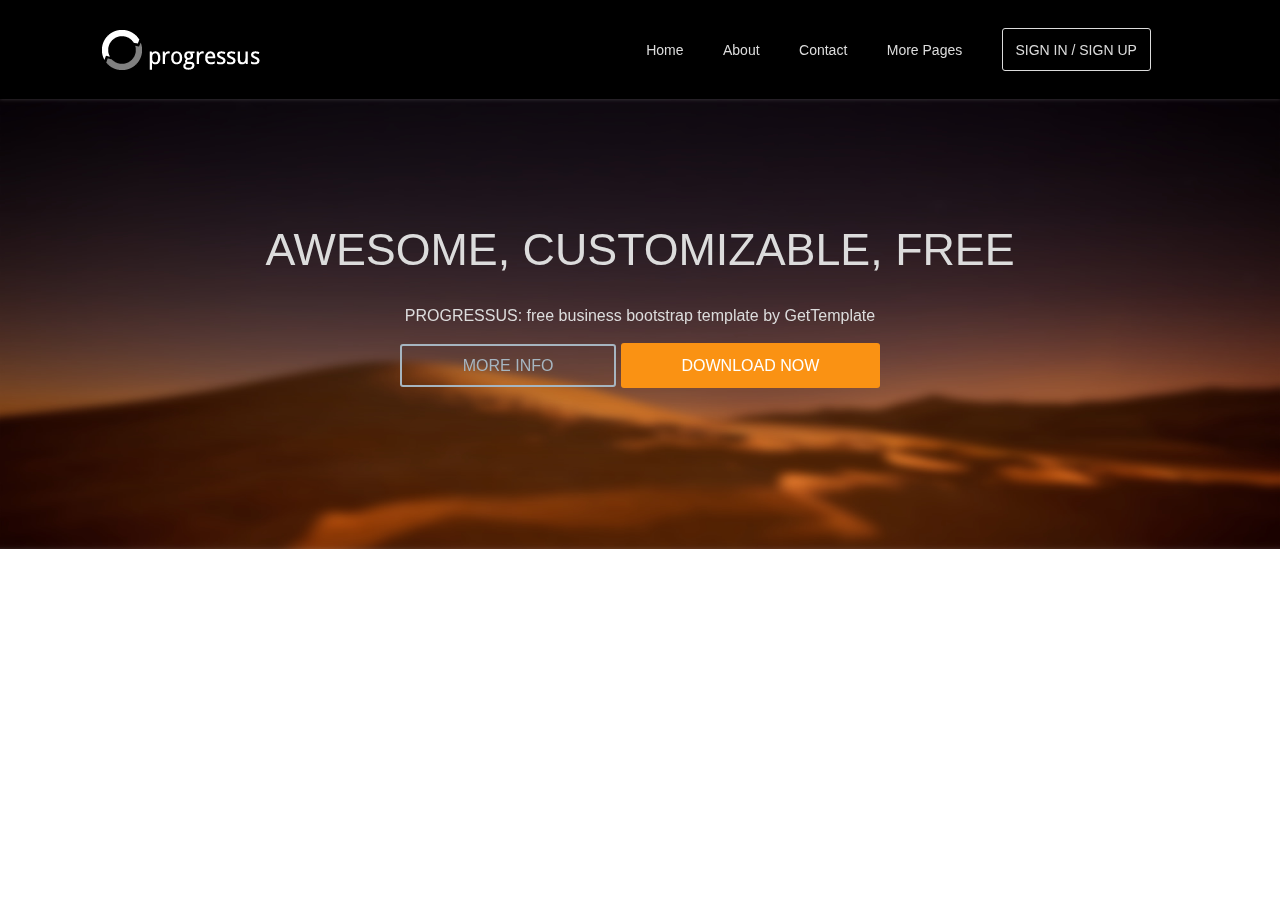
==== index.html @ 8776e98a "first commit" ====
<!DOCTYPE html>
<html lang="pt-br">
<head>
    <meta charset="UTF-8">
    <meta http-equiv="X-UA-Compatible" content="IE=edge">
    <meta name="viewport" content="width=device-width, initial-scale=1.0">
    <link rel="stylesheet" href="style.css">
    <title>Progressus</title>
</head>
<body>
    <div class="navbar">
        <img src="assets/logo.png" alt="logo Progressus">

        <div class="navbarLinks">
            <ul class="links">
                <li>
                    <a href="#"> Home</a>
                </li>
                <li>
                    <a href="#">About</a>
                </li>
                <li>
                    <a href="#">Contact</a>
                </li>
                <li>
                    <a href="#">More Pages</a>
                </li>

                <li>
                    <a href="#" class="userLink">SIGN IN / SIGN UP</a>
                </li>
            </ul>       
        </div>
    </div>

    <header>
        <img src="assets/bg_header.jpg" alt="backgound image">
        <div class="headerContainer">
            <h2>AWESOME, CUSTOMIZABLE, FREE</h2>
            <p><span>PROGRESSUS: </span> free business bootstrap template by GetTemplate</p>
            <p class="linksBg"><a href="#" class="moreInfo">MORE INFO</a> <a href="#" class="downNow">DOWNLOAD NOW</a></p>
        </div>
    </header>
</body>
</html>
---- style.css ----
* {
    margin: 0;
    padding: 0;
    box-sizing: border-box;
    text-decoration: none;
    font-family: sans-serif;
}

body {
    height: 100vh;
}

.navbar {
    height: 6.2rem;

    display: flex;
    justify-content: space-between;
    align-items: center;

    padding: 10px 6.35rem;


    background: black;

    box-shadow: 0px 0px 4px rgba(255, 255, 255, 0.171);
}



.navbarLinks {
    width: 35rem;

}

.links {
    width: 100%;
    padding: 1rem;

    display: flex;
    justify-content: space-around;
    align-items: center;
    gap: 1rem;

    font-size: 14px;

}

.links a {
    color: gainsboro;
}

.links a:hover {
    padding-bottom: 1rem;

    color: white;
    border-bottom:1px solid white;
}

.userLink {
    padding: .8rem;

    border: 1px solid gainsboro;

    color: gainsboro;
    border-radius: 3px;
}

.userLink:hover {
    padding-bottom: 0px;
    color: white;
    border: 1px solid white;
}


/*
############## header ################
*/

header {    
    width: 100%;
    height: 450px;

    display: flex;
    align-items: center;
    justify-content: center;
}

header img {
    width: 100%;
    height: 450px;

    position: fixed;

    z-index: -1;
}

.headerContainer {
    height: 200px;
    padding: 0 10px;

    display: flex;
    flex-direction: column;
    gap: 2rem;
}

.headerContainer h2 {
    font-size: 2.8rem;
    font-weight: lighter;

    
    color: gainsboro;
}

.headerContainer p {

    text-align: center;
    color: gainsboro;
}

.moreInfo {
    padding: .7rem 3.8rem;
    

    color: #A6B5C0;

    border-radius: 3px;
    border: 2px solid #A6B5C0;
}

.moreInfo:hover{
    color: white;
    border: 2px solid white;
}

.downNow {
    padding: .89rem 3.8rem;

    background: #fa9213;
    color: rgb(255, 255, 255);

    border-radius: 3px;
}

.downNow:hover {
    background-color: #FF9B22;
}
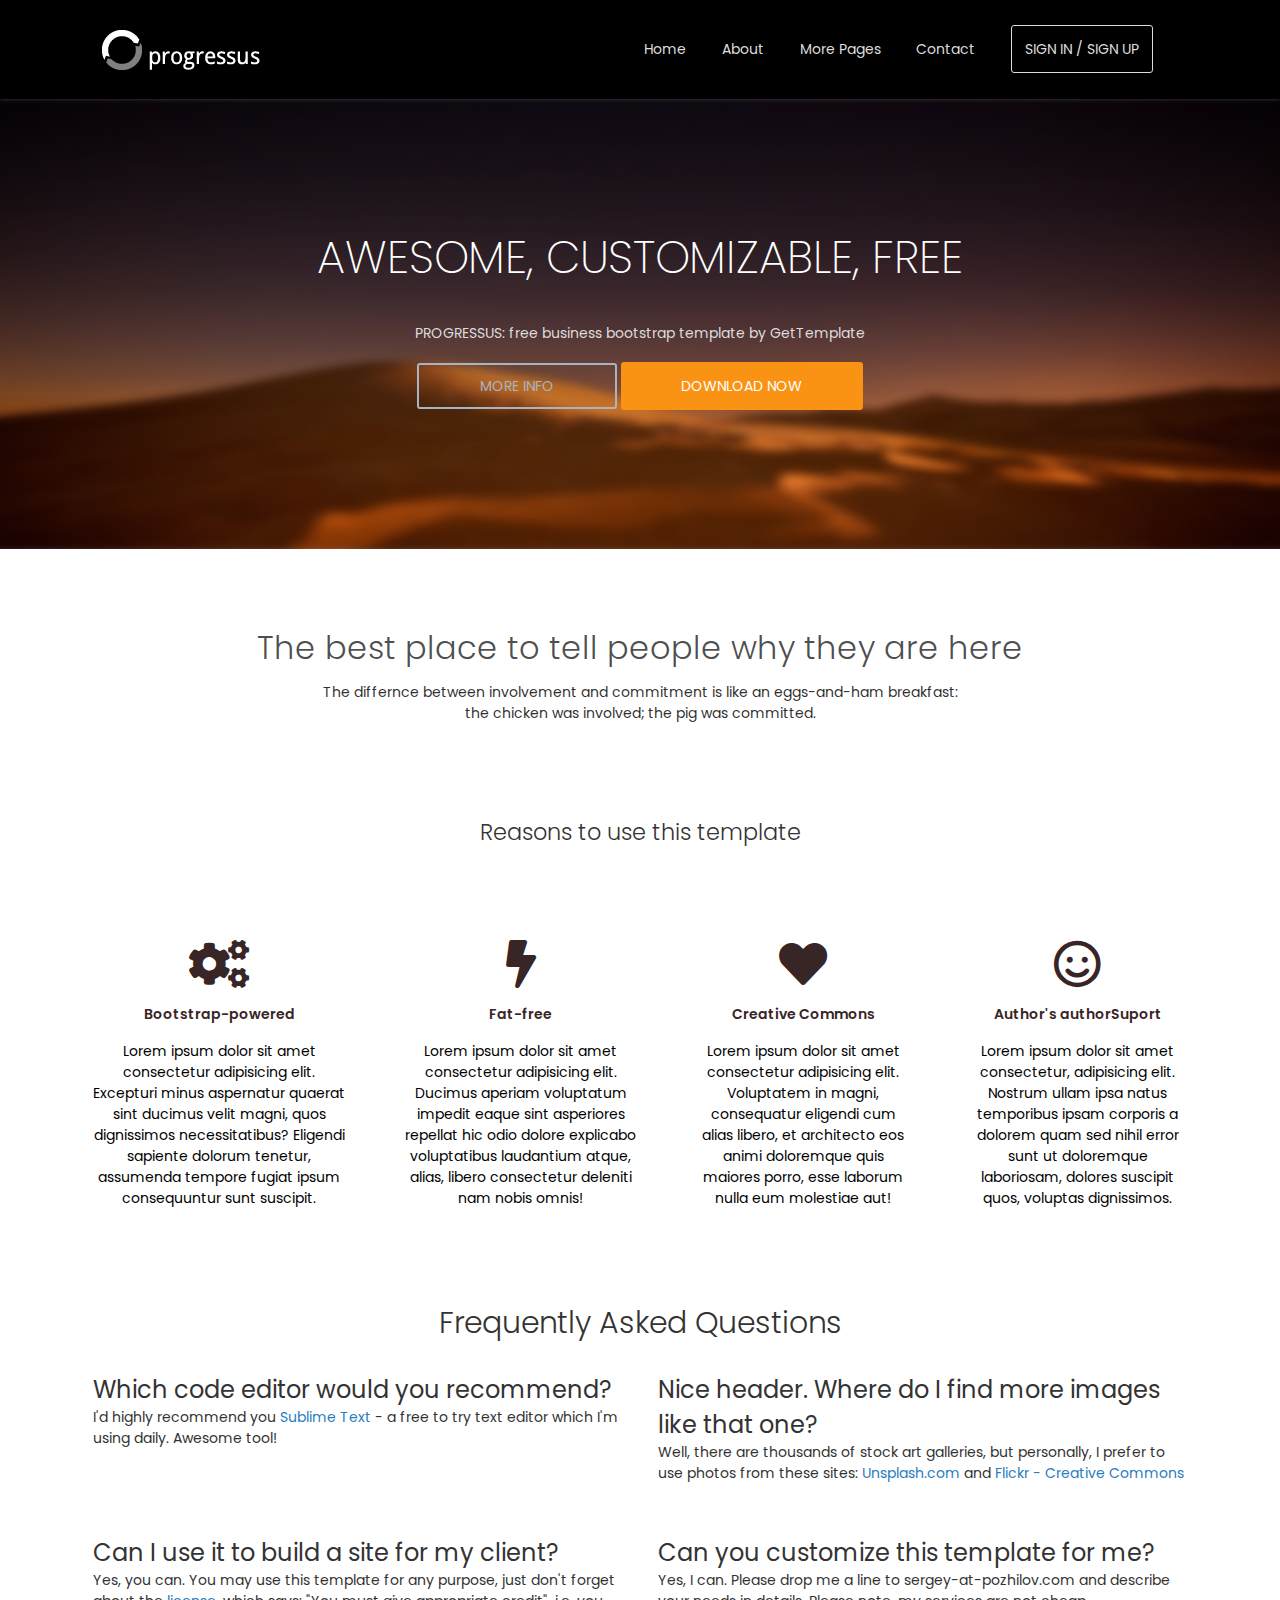
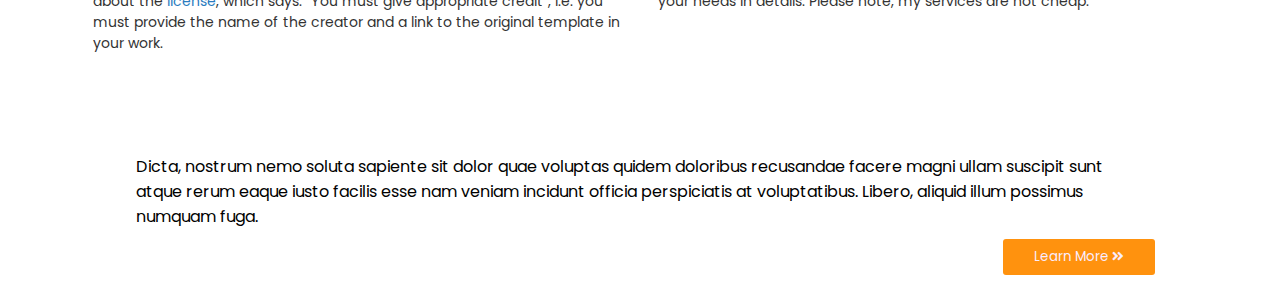
==== commit 34e3be8f: "home page complete" ====
--- a/index.html
+++ b/index.html
@@ -5,6 +5,9 @@
     <meta http-equiv="X-UA-Compatible" content="IE=edge">
     <meta name="viewport" content="width=device-width, initial-scale=1.0">
     <link rel="stylesheet" href="style.css">
+    <link rel="shortcut icon" href="assets/gt_favicon.png" type="image/x-icon">
+    <link rel="stylesheet" href="https://cdnjs.cloudflare.com/ajax/libs/font-awesome/5.11.2/css/all.css">
+
     <title>Progressus</title>
 </head>
 <body>
@@ -20,10 +23,10 @@
                     <a href="#">About</a>
                 </li>
                 <li>
-                    <a href="#">Contact</a>
+                    <a href="#">More Pages</a>
                 </li>
                 <li>
-                    <a href="#">More Pages</a>
+                    <a href="#">Contact</a>
                 </li>
 
                 <li>
@@ -32,7 +35,7 @@
             </ul>       
         </div>
     </div>
-
+    
     <header>
         <img src="assets/bg_header.jpg" alt="backgound image">
         <div class="headerContainer">
@@ -41,5 +44,78 @@
             <p class="linksBg"><a href="#" class="moreInfo">MORE INFO</a> <a href="#" class="downNow">DOWNLOAD NOW</a></p>
         </div>
     </header>
+
+    <Section class="infoPlace">
+        <div class="textInfoPlace">
+            <h2>The best place to tell people why they are here</h2>
+            <p>The differnce between involvement and commitment is like an eggs-and-ham breakfast: <br>the chicken was involved; the pig was committed.</p>
+        </div>
+    </Section>
+
+    <section class="reasonsUseTemplate">
+        <h3>Reasons to use this template</h3>
+        <div class="reasonsContainer">
+            <div class="bootstrapPowered">
+                <i class="fas fa-cogs"></i>
+                <h4>
+                    Bootstrap-powered
+                </h4>
+                <p>Lorem ipsum dolor sit amet consectetur adipisicing elit. Excepturi minus aspernatur quaerat sint ducimus velit magni, quos dignissimos necessitatibus? Eligendi sapiente dolorum tenetur, assumenda tempore fugiat ipsum consequuntur sunt suscipit.</p>
+            </div>
+            <div class="fatFree">
+                <i class="fas fa-bolt"></i>
+                <h4>
+                    Fat-free
+                </h4>
+                <p>Lorem ipsum dolor sit amet consectetur adipisicing elit. Ducimus aperiam voluptatum impedit eaque sint asperiores repellat hic odio dolore explicabo voluptatibus laudantium atque, alias, libero consectetur deleniti nam nobis omnis!</p>
+            </div>
+            <div class="creativeCommons">
+                <i class="fas fa-heart"></i>
+                <h4>
+                    Creative Commons
+                </h4>
+                <p>Lorem ipsum dolor sit amet consectetur adipisicing elit. Voluptatem in magni, consequatur eligendi cum alias libero, et architecto eos animi doloremque quis maiores porro, esse laborum nulla eum molestiae aut!</p>
+            </div>
+            <div class="authorSuport">
+                <i class="far fa-smile"></i>
+                <h4>
+                    Author's authorSuport
+                </h4>
+                <p>Lorem ipsum dolor sit amet consectetur, adipisicing elit. Nostrum ullam ipsa natus temporibus ipsam corporis a dolorem quam sed nihil error sunt ut doloremque laboriosam, dolores suscipit quos, voluptas dignissimos.</p>
+            </div>
+        </div>
+    </section>
+
+    <section class="frequentlyQuestions">
+        <h2>Frequently Asked Questions</h2>
+        <div class="questionsContainer">
+            <div>
+                <h4>Which code editor would you recommend?</h4>
+                <p>I'd highly recommend you <a href="http://www.sublimetext.com/">Sublime Text</a> - a free to try text editor which I'm using daily. Awesome tool!</p>
+            </div>
+
+            <div>
+                <h4>Nice header. Where do I find more images like that one?</h4>
+                <p>Well, there are thousands of stock art galleries, but personally, I prefer to use photos from these sites: <a href="https://unsplash.com/">Unsplash.com</a> and <a href="https://www.flickr.com/creativecommons/by-2.0/tags/">Flickr - Creative Commons</a></p>
+            </div>
+
+            <div>
+                <h4>Can I use it to build a site for my client?</h4>
+                <p>Yes, you can. You may use this template for any purpose, just don't forget about the <a href="https://creativecommons.org/licenses/by/3.0/">license</a>, which says: "You must give appropriate credit", i.e. you must provide the name of the creator and a link to the original template in your work.</p>
+            </div>
+
+            <div>
+                <h4>Can you customize this template for me?</h4>
+                <p>Yes, I can. Please drop me a line to sergey-at-pozhilov.com and describe your needs in details. Please note, my services are not cheap.</p>
+            </div>
+        </div>
+    </section>
+
+    <section class="learnMore">
+        <div class="learnMoreContainer">
+            <p>Dicta, nostrum nemo soluta sapiente sit dolor quae voluptas quidem doloribus recusandae facere magni ullam suscipit sunt atque rerum eaque iusto facilis esse nam veniam incidunt officia perspiciatis at voluptatibus. Libero, aliquid illum possimus numquam fuga.</p>
+            <button type="button">Learn More <i class="fas fa-angle-double-right"></i></button>
+        </div>
+    </section>
 </body>
 </html>--- a/style.css
+++ b/style.css
@@ -1,9 +1,11 @@
+@import url('https://fonts.googleapis.com/css2?family=Poppins:ital,wght@0,100;0,200;0,300;0,400;0,500;1,100;1,200;1,300;1,400&display=swap');
+
 * {
     margin: 0;
     padding: 0;
     box-sizing: border-box;
     text-decoration: none;
-    font-family: sans-serif;
+    font-family: 'Poppins', sans-serif;
 }
 
 body {
@@ -12,6 +14,7 @@
 
 .navbar {
     height: 6.2rem;
+    width: 100%;
 
     display: flex;
     justify-content: space-between;
@@ -19,8 +22,10 @@
 
     padding: 10px 6.35rem;
 
-
-    background: black;
+    /* position: fixed; */
+
+
+    background: rgb(0, 0, 0);
 
     box-shadow: 0px 0px 4px rgba(255, 255, 255, 0.171);
 }
@@ -66,7 +71,7 @@
 }
 
 .userLink:hover {
-    padding-bottom: 0px;
+    padding: 1rem .8rem;
     color: white;
     border: 1px solid white;
 }
@@ -89,7 +94,7 @@
     width: 100%;
     height: 450px;
 
-    position: fixed;
+    position: absolute;
 
     z-index: -1;
 }
@@ -105,14 +110,14 @@
 
 .headerContainer h2 {
     font-size: 2.8rem;
-    font-weight: lighter;
+    font-weight: 200;
 
     
-    color: gainsboro;
+    color: rgb(255, 255, 255);
 }
 
 .headerContainer p {
-
+    font-size: 14px;
     text-align: center;
     color: gainsboro;
 }
@@ -143,4 +148,185 @@
 
 .downNow:hover {
     background-color: #FF9B22;
+}
+
+/*
+########## INFO THE PLACE #########
+*/
+
+.infoPlace {
+    height: 250px; 
+    width: 100%;
+}
+
+.textInfoPlace {
+    height: 100%;
+    width: 100%;
+
+    display: flex;
+    flex-direction: column;
+    justify-content: center;
+    align-items: center;
+    gap: 10px;
+
+    text-align: center;
+}
+
+.textInfoPlace h2 {
+    font-weight: 300;
+    font-size: 2rem;
+
+    color: rgba(0, 0, 0, 0.712);
+}
+
+.textInfoPlace p {
+    font-size: 14px;
+
+    color: rgba(0, 0, 0, 0.836);
+
+
+}
+
+/*
+############## MORE INFOMATIONS ##################
+*/
+
+.reasonsUseTemplate {
+    width: 100%;
+    height: 450px;
+    padding: 1rem 5rem;
+}
+
+
+.reasonsUseTemplate h3 {
+    font-weight: 300;
+    font-size: 1.4rem;
+    text-align: center;
+    color: #333333;
+}
+
+
+.reasonsUseTemplate i {
+    font-size: 3rem;
+    color: #382526;
+}
+
+.reasonsUseTemplate h4 {
+    text-align: center;
+    font-weight: 600;
+    color: #382526;
+}
+
+.reasonsContainer {
+    height: 450px;
+    width: 100%;
+
+    display: flex;
+    justify-content: center;
+    align-items: center;
+    gap: 2rem;
+}
+
+.reasonsContainer div {
+    padding: 10px;
+
+    display: flex;
+    flex-direction: column;
+    align-items: center;
+    gap: 1rem;
+
+    font-size: 14px;
+    text-align: center;
+}
+
+
+/*
+############## FREQUENTLY QUESTIONS #########################
+*/
+
+.frequentlyQuestions {
+    padding: 2rem 0;
+    display: flex;
+    flex-direction: column;
+    align-items: center;
+    gap: 1rem;
+
+    margin-top: 1.2rem;
+}
+
+.frequentlyQuestions h2 {
+    font-weight: 300;
+    font-size: 30px;
+    color: #333333;
+}
+.questionsContainer {
+    padding: 0 5.2rem;
+
+    display: grid; 
+    grid-template-columns: 1fr 1fr; 
+    grid-template-rows: 1fr 1fr; 
+    gap: 1.5rem 1rem;
+}
+
+.questionsContainer > div{
+    padding: 10px;
+
+    text-align: left;
+} 
+
+.questionsContainer > div > h4 {
+    font-size: 24px;
+    font-weight: 400;
+
+    color: #333333;
+}
+
+.questionsContainer > div > p {
+    font-size: 14px;
+    color: #333333;
+}
+
+.questionsContainer > div > p > a {
+    color: #2a7cc0;
+}
+
+/*
+################### LEARN MORE ##################
+*/
+
+.learnMore {
+    margin: 3rem 0;
+}
+
+.learnMoreContainer {
+    padding: 10px 8.5rem;
+    position: absolute;
+}
+
+.learnMoreContainer button {
+    width: 9.5rem;
+    height: 2.2rem;
+    margin-top: 10px;
+
+    display: flex;
+    justify-content: center;
+    align-items: center;
+    gap: 3px;
+
+
+    position: relative;
+    left: 86%;
+
+    border: none;
+    border-radius: 3px;
+
+    background: #FF920E;
+    color: #FAECFF;
+
+    cursor: pointer;
+}
+
+
+.learnMoreContainer button:hover {
+    color: white;
 }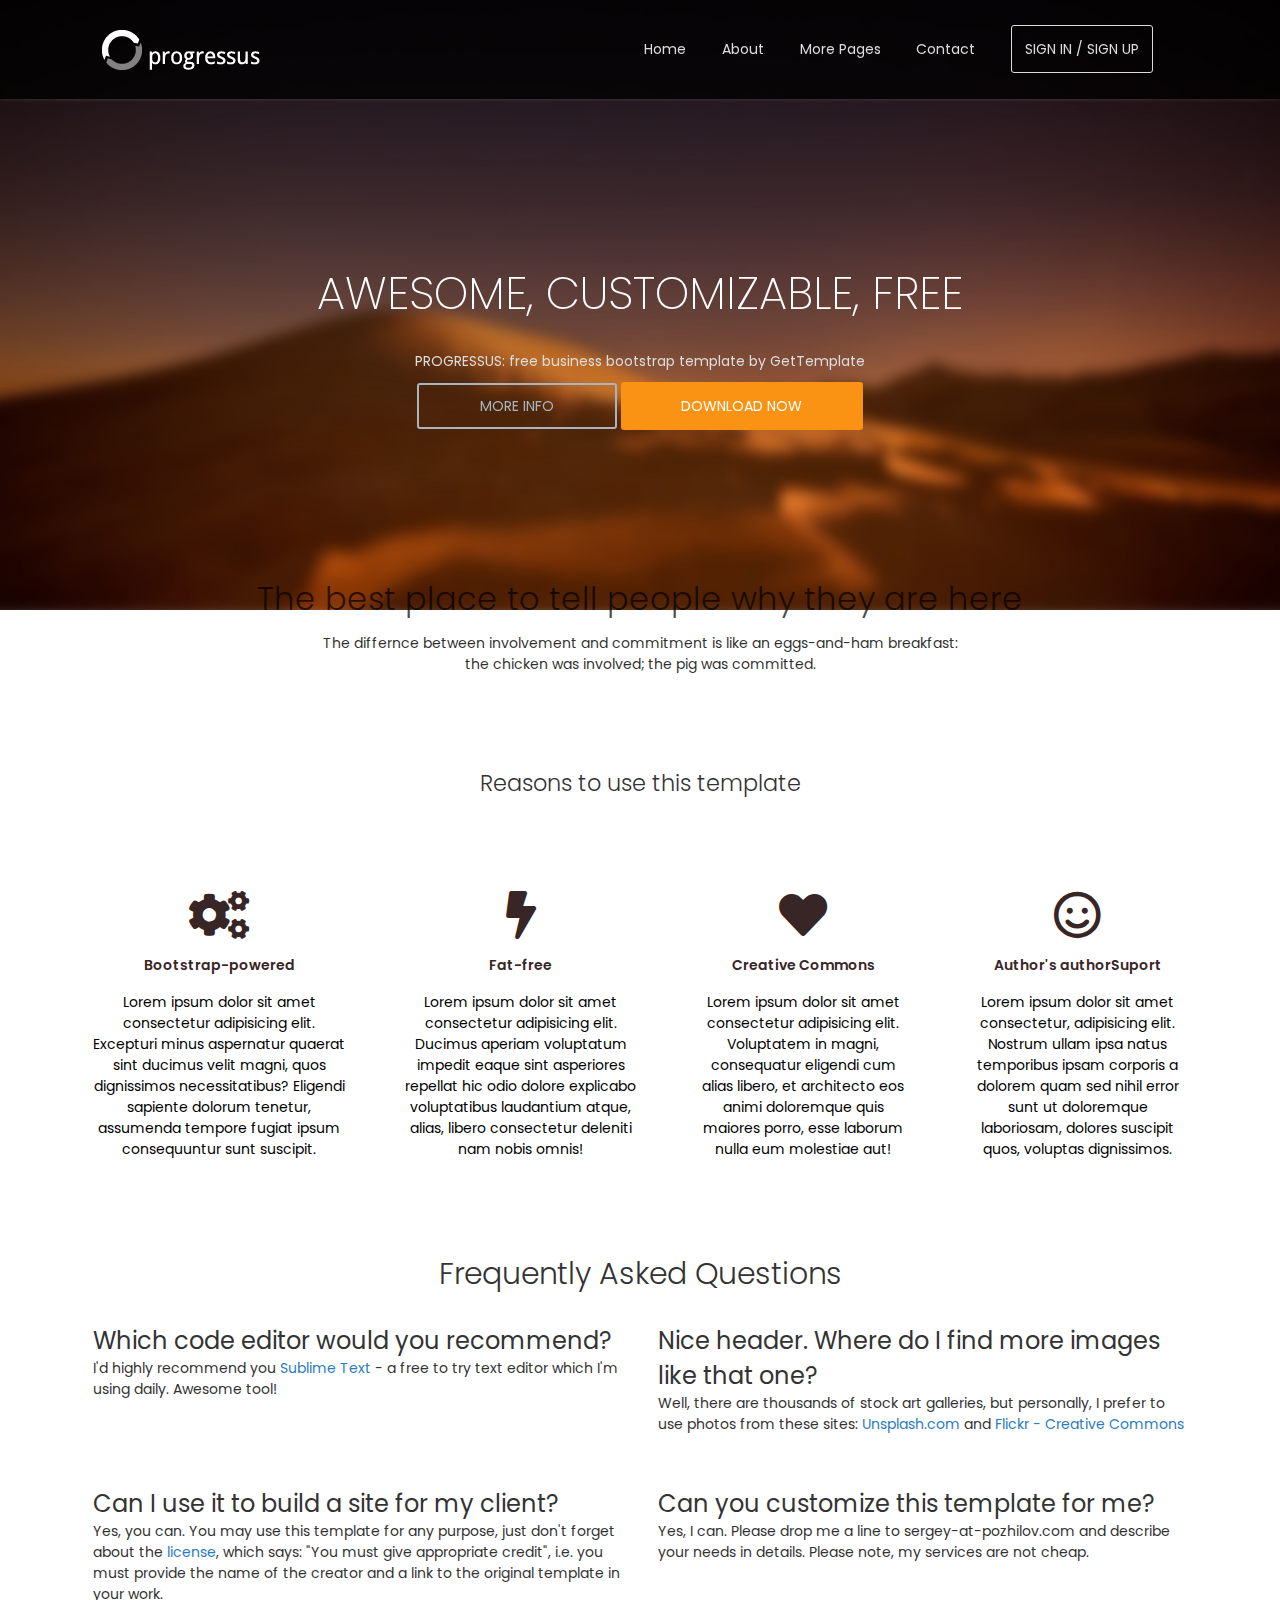
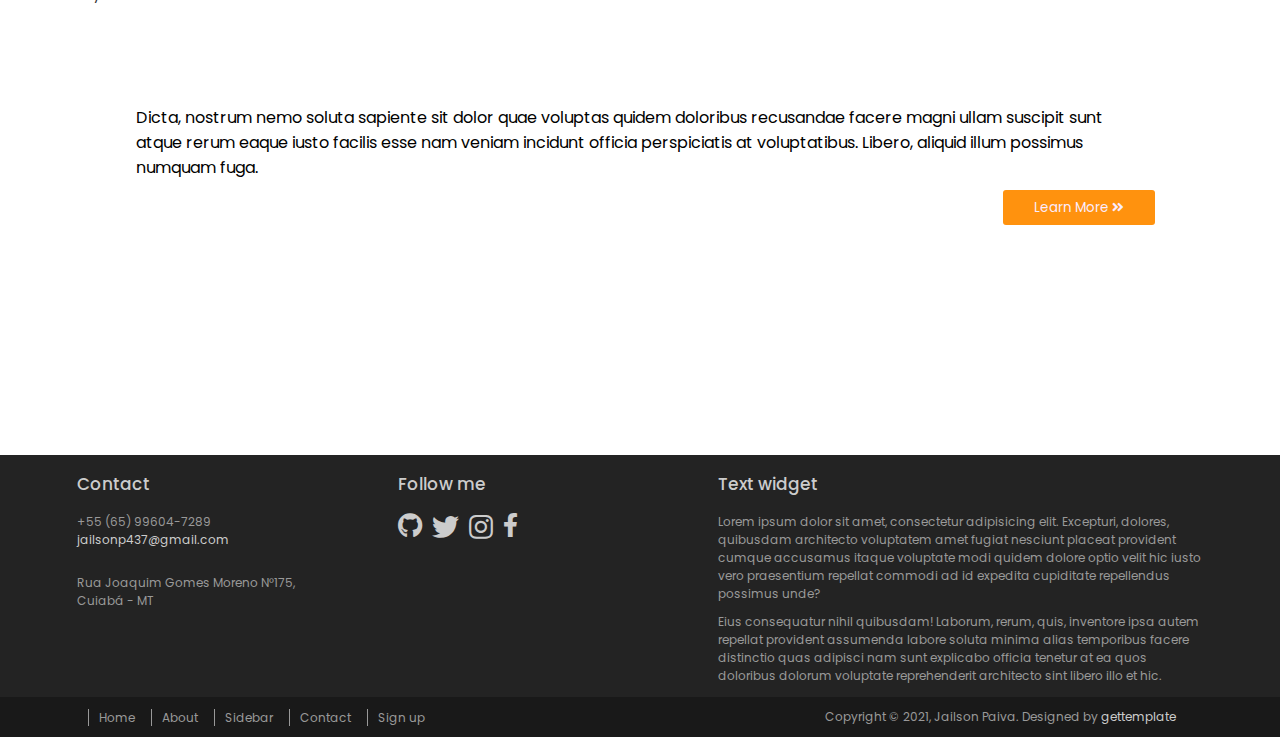
==== commit fe18e98a: "Footer add" ====
--- a/index.html
+++ b/index.html
@@ -117,5 +117,51 @@
             <button type="button">Learn More <i class="fas fa-angle-double-right"></i></button>
         </div>
     </section>
+
+    <footer>
+        <section class="containerContact">
+            <h3>Contact</h3>
+
+            <div class="contacts">
+                <p>+55 (65) 99604-7289</p>
+                <p><a href="#">
+                    jailsonp437@gmail.com
+                </a></p>
+                <br>
+                <p>Rua Joaquim Gomes Moreno N°175, Cuiabá - MT</p>
+            </div>
+        </section>
+
+        <section class="socialMidea">
+            <h3>Follow me</h3>
+
+            <div class="socialIcons">
+                <i class="fab fa-github"></i>
+                <i class="fab fa-twitter"></i>
+                <i class="fab fa-instagram"></i>
+                <i class="fab fa-facebook-f"></i>
+            </div>
+        </section>
+
+        <section class="containerTextWidget">
+            <h3>Text widget</h3>
+            <p>Lorem ipsum dolor sit amet, consectetur adipisicing elit. Excepturi, dolores, quibusdam architecto voluptatem amet fugiat nesciunt placeat provident cumque accusamus itaque voluptate modi quidem dolore optio velit hic iusto vero praesentium repellat commodi ad id expedita cupiditate repellendus possimus unde?</p>
+            <p>Eius consequatur nihil quibusdam! Laborum, rerum, quis, inventore ipsa autem repellat provident assumenda labore soluta minima alias temporibus facere distinctio quas adipisci nam sunt explicabo officia tenetur at ea quos doloribus dolorum voluptate reprehenderit architecto sint libero illo et hic.</p>
+        </section>
+
+        <section class="bottomBar">
+            <ul>
+                <li><a href="#">Home</a></li>
+                <li><a href="#">About</a></li>
+                <li><a href="#">Sidebar</a></li>
+                <li><a href="#">Contact</a></li>
+                <li><a href="#">Sign up</a></li>
+            </ul>
+
+            <div class="copyright">
+                <p>Copyright &copy; 2021, Jailson Paiva. Designed by <a href="https://www.gettemplate.com/">gettemplate</a></p>
+            </div>
+        </section>
+    </footer>
 </body>
 </html>--- a/style.css
+++ b/style.css
@@ -22,10 +22,10 @@
 
     padding: 10px 6.35rem;
 
-    /* position: fixed; */
-
-
-    background: rgb(0, 0, 0);
+    position: fixed;
+
+
+    background: rgba(0, 0, 0, 0.76);
 
     box-shadow: 0px 0px 4px rgba(255, 255, 255, 0.171);
 }
@@ -47,11 +47,13 @@
     gap: 1rem;
 
     font-size: 14px;
+    list-style: none;
 
 }
 
 .links a {
     color: gainsboro;
+    transition: .5s ease;
 }
 
 .links a:hover {
@@ -83,7 +85,7 @@
 
 header {    
     width: 100%;
-    height: 450px;
+    height: 500px;
 
     display: flex;
     align-items: center;
@@ -92,20 +94,26 @@
 
 header img {
     width: 100%;
-    height: 450px;
+    height: 80%;
 
     position: absolute;
 
+
     z-index: -1;
 }
 
 .headerContainer {
+    width: 100%;
     height: 200px;
     padding: 0 10px;
 
-    display: flex;
+    position: relative;
+    top: 22%;
+
+    display: flex;
+    align-items: center;
     flex-direction: column;
-    gap: 2rem;
+    gap: 1.5rem;
 }
 
 .headerContainer h2 {
@@ -142,6 +150,8 @@
 
     background: #fa9213;
     color: rgb(255, 255, 255);
+
+    transition: .5s ease;
 
     border-radius: 3px;
 }
@@ -320,13 +330,159 @@
     border: none;
     border-radius: 3px;
 
+    transition: .5s ease;
     background: #FF920E;
     color: #FAECFF;
 
     cursor: pointer;
 }
 
+.learnMoreContainer button:hover {
+    background-color: #FF9B22;
+}
+
+
 
 .learnMoreContainer button:hover {
     color: white;
+}
+
+/*
+############## FOOTER ##############
+*/
+
+footer {
+    padding: 1rem 2rem;
+
+    display: flex;
+    justify-content: space-evenly;
+    gap: 2rem;
+
+    position: relative;
+    bottom: -40%;
+
+    background: #232323;
+}
+
+footer > section > h3 {
+    margin-bottom: 1rem;
+    
+    font-size: 17px;
+    font-weight: 500;
+    color: #cccccc;
+}
+
+footer section  p {
+    color: #999999;
+}
+
+
+/*###### CONTACT #######*/
+.containerContact {
+    width: 243px;
+}
+
+.containerContact p a {
+    font-size: 12px;
+    color: #cccccc;
+}
+
+.containerContact p {
+    font-size: 12px;
+}
+
+/*##### SOCIAL MIDEA #####*/
+.socialMidea {
+    width: 243px;
+}
+
+.socialMidea i {
+    color: #cccccc;
+}
+
+.socialIcons {
+    display: flex;
+    gap: 10px;
+}
+
+.socialIcons i {
+    cursor: pointer;
+}
+
+.socialIcons i:hover {
+    color: #FAECFF;
+}
+
+.fa-twitter {
+    font-size: 27px;
+}
+
+.fa-github {
+    font-size: 25px;
+}
+
+.fa-facebook-f {
+    font-size: 24px;
+}
+
+.fa-instagram {
+    font-size: 27px;
+}
+
+/*###### TEXT WIDGET #######*/
+.containerTextWidget {
+    width: 485px;
+}
+
+.containerTextWidget p {
+    margin-bottom: 10px;
+    font-size: 12px;
+}
+
+/*############ BOTTOM BAR ##############*/
+
+.bottomBar {
+    width: 100%;
+    height: 2.5rem;
+    padding: 15px 0;
+
+    display: flex;
+    justify-content: space-between;
+    align-items: center;
+
+    position: absolute;
+    bottom: -10%;
+    background-color: #191919;
+}
+
+.bottomBar ul {
+    display: flex;
+    gap: 1rem;
+    padding-left: 5.5rem;
+
+    list-style: none;
+}
+
+.bottomBar ul li a {
+    padding-left: 10px;
+
+    color: #999999;
+    font-size: 12px;
+    
+    border-left: 1px solid #999999;
+}
+
+.bottomBar ul li a:hover {
+    color: #cccccc;
+}
+
+/*########## COPYRIGHT ############*/
+.copyright p {
+    font-size: 12px;
+    padding-right: 6.5rem;
+
+}
+
+.copyright p a {
+    color: #cccccc;
 }